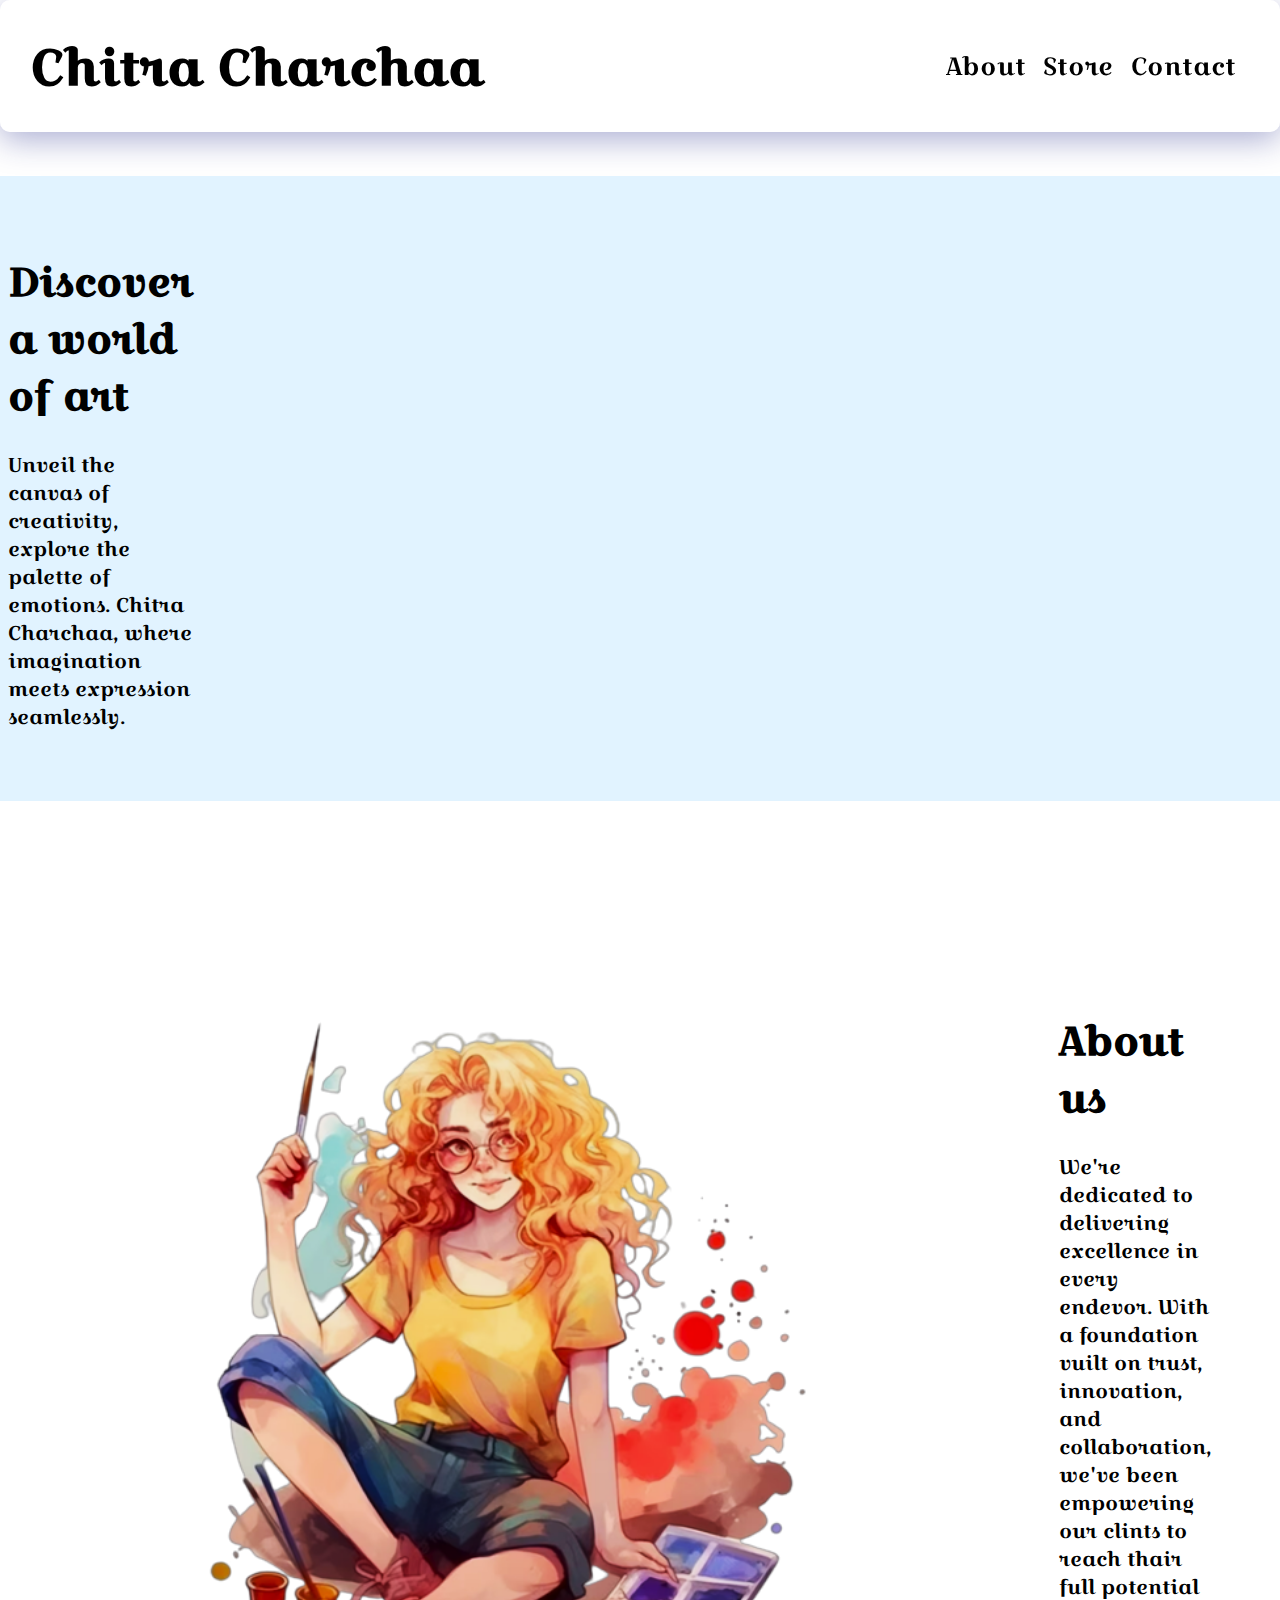
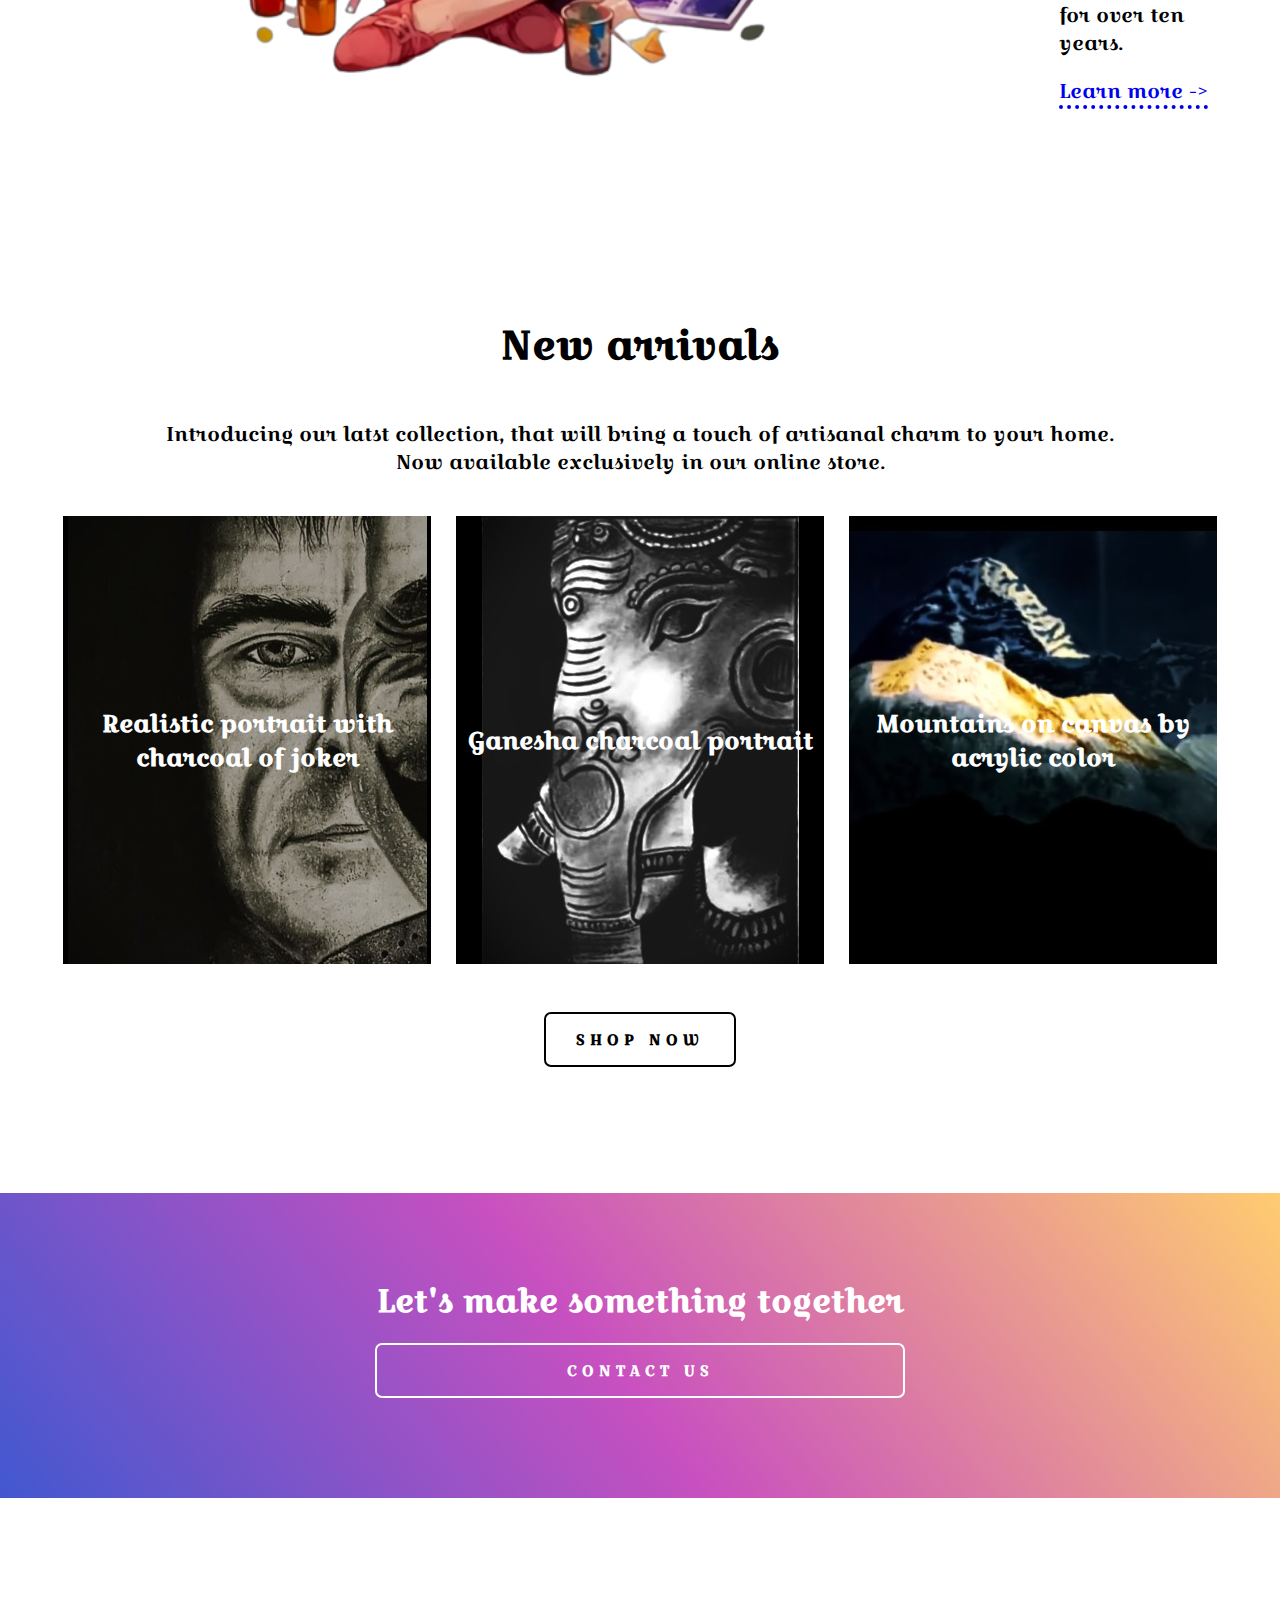
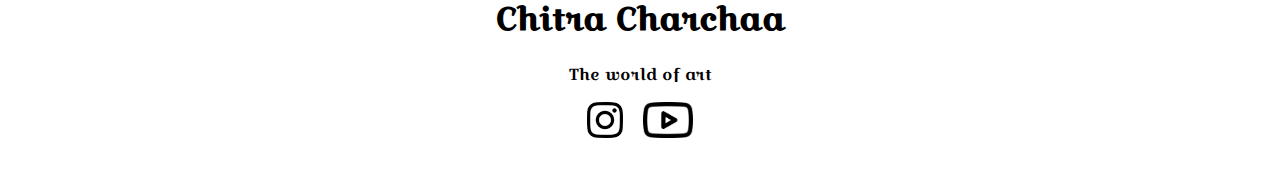
==== index.html @ 03dbfe05 "All done" ====
<!DOCTYPE html>
<html lang="en">
<head>
    <meta charset="UTF-8">
    <meta name="viewport" content="width=device-width, initial-scale=1.0">
    <meta name="description" content="The world of art">
    <link rel="icon" type="png" href="./asset/logo.jpeg" sizes="16x16">
    <title>Chitra Charchaa</title>
    <link rel="stylesheet" href="styles.css">
    <link rel="preconnect" href="https://fonts.googleapis.com">
    <link rel="preconnect" href="https://fonts.gstatic.com" crossorigin>
    <link href="https://fonts.googleapis.com/css2?family=Croissant+One&display=swap" rel="stylesheet">
</head>
<body>
    <header>
        <nav>
            <div class="part1">
                <h1>Chitra Charchaa</h1>
            </div>
            <div class="part2">
                <button class="hamburger-icon">
                    <span></span>
                    <span></span>
                    <span></span>
                </button>
                <ul class="nav-list">
                    <li><a href="./about.html">About</a></li>
                    <li><a href="./store.html">Store</a></li>
                    <li><a href="./contact.html">Contact</a></li>
                </ul>
            </div> 
        </nav>
    </header>
    <div class="section1">
        <div class="part1">
            <div class="under">
                <h1>Discover a world of art</h1>
            <p>Unveil the canvas of creativity, explore the palette of emotions. Chitra Charchaa, where imagination meets expression seamlessly.</p>
            </div>
        </div>
        <div class="part2">
            <img src="./asset/Trxtback.jpg" alt="">
        </div>
    </div>
    <div class="section2">
        <div class="part1ofs2">
            <img src="./asset/log.png" alt="">
        </div>
        <div class="part2ofs2">
            <h1>About us</h1>
            <p>We're dedicated to delivering excellence in every endevor.
                With a foundation vuilt on trust, innovation, and collaboration,
                we've been empowering our clints to reach thair full potential for over ten years.
            </p>
            <a href="./about.html">Learn more -></a>
            
        </div>
    </div>
    <div class="section3">
        <div class="part1ofs3">
            <h1>New arrivals</h1>
            <p>Introducing our latst collection, that will bring a touch of artisanal charm to your home.<br>
                Now available exclusively in our online store.
            </p>            
        </div>
        <div class="part2ofs3">
            <div class="card1">
                <div class="text"><h2>Realistic portrait with charcoal of joker</h2></div>
            </div>
            <div class="card2">
                <div class="text"><h2>Ganesha charcoal portrait</h2></div>
            </div>
            <div class="card3">
                <div class="text"><h2>Mountains on canvas by acrylic color</h2></div>
            </div>
        </div>
        <div class="part3ofs3">
            <div class="button">
               <a href="./store.html">Shop now</a>
            </div>
        </div>
    </div>
    <div class="section4">
        <div class="under1">
            <div class="part1ofs4">
                <h1>Let's make something together</h1>
            </div>
            <div class="button1">
                <a href="">Contact us</a>
            </div>
        </div>    
    </div>
    <div class ="footer">
        <h1>Chitra Charchaa</h1>
        <p>The world of art</p>
        <div class="icon">
            <a href="https://www.instagram.com/chitra_charchaa/"><img src="./asset/icon/insta_icon.png" alt="instagram"></a>
            <a href="https://www.youtube.com/@chitra_charchaa"><img src="./asset/icon/youtub_icon.png" alt="yt"></a>
        </div>
    </div>
</body>
<script src="./js/index.js"></script>
</html>
---- styles.css ----
*{
  font-family: 'Croissant One', serif;
}
body {
    font-family: Arial, sans-serif;
    margin: 0;
    padding: 0;
}

header {
    position: fixed;
    top: 0;
    left: 0;
    right: 0;
    padding: 30px;
    margin: 0;
    z-index: 2;
    background: rgba( 255, 255, 255, 0.45 );
    box-shadow: 0 8px 32px 0 rgba( 31, 38, 135, 0.37 );
    backdrop-filter: blur( 3.5px );
    -webkit-backdrop-filter: blur( 3.5px );
    border-radius: 10px;
    border: 1px solid rgba( 255, 255, 255, 0.18 );
}
nav{
    display: flex;
    align-items: center;
    justify-content: space-between;
    height: 70px;
    width: 100%;
}
nav .part1 h1{
    font-size: 50px;
    color: rgb(0, 0, 0);
}
@media(max-width: 768px){
  nav .part1 h1{
      font-size: 7vw;
      color: rgb(0, 0, 0);
  }
}
nav .part2 ul {
    list-style-type: none;
    margin: 0;
    padding: 0;
}

nav .part2 ul li {
    display: inline;
    margin-right: 1vw;
    font-size: 25px;
}

nav ul li a {
    color: rgb(0, 0, 0);
    text-decoration: none;
    font-weight: 200;
}

nav ul li a:hover {
  text-decoration: underline;
}
.hamburger-icon {
  display: none; /* Hide on desktop */
}

@media (max-width: 768px) {
  .hamburger-icon {
    width: 32px;
    height: 32px;
    padding: 4px;
    display: flex;
    flex-direction: column;
    justify-content: space-between;
    align-items: center;
  }
  .hamburger-icon span {
    width: 100%;
    height: 0.125rem;
    border-radius: 0.125rem;
    background-color: rgb(0, 0, 0);
    box-shadow: 0 .5px 2px 0 hsla(0, 0%, 0%, .2);
    transition: transform .4s, background-color .4s, opacity .4s;
  }

  .nav-list {
    display: none; /* Hide initially on mobile */
    position: fixed;
    top: 0;
    left: 0;
    width: 100%;
    height: 50vh;
    background-color: #ffffffa8;
    backdrop-filter: blur(5px);
    padding: 20px;
  }

  .nav-list.active {
    display: grid; /* Show on menu open */
    align-items: center;
    justify-content: center;
    font-size: 2vh;

  }
}
.section1 {
    margin-top: 11rem;
    background-color: #e1f3ff;
    padding: 0px;
    display: flex;
    align-items: center;
    justify-content: center;
}
.section1 .part2 img{
    width:120vh;
    display: grid;
    justify-content: center;
    align-items: center;
}
.section1 .part1 .under{
  padding: 50px;
  font-size: 20px;
}
@media (max-width: 768px){
  .section1 {
    background-color: #f7f9fd;
    display: grid;
    justify-content:space-between;
    align-items:center;

  }
  .section1 .part1 .under{
    font-size: 5vw;
    text-align: center;
  }
  .section1 .part2 img{
    width: 48vh;
    display: grid;
    justify-content: center;
    align-items: center;
}

}


.section2 {
  margin: 20px 20px 0;
  display: flex;
  align-items: center;
  justify-content:center;
}
.section2 .part1ofs2 img{
  width:70vh;
  margin: 180px;
}
.section2 .part2ofs2{
  font-size: 20px;
  padding:50px;  
}
.section2 .part2ofs2 a{
  text-decoration:none;
  border-bottom: 4px dotted;
}
@media (max-width: 768px){
  .section2{
    margin:  0;
    display: grid;
    align-items: center;
    justify-content: space-between;
    margin: 15px;
  }
  .section2 .part1ofs2 img{
    width:45vh;
    margin: 0%;
    margin-top: 5%;
  }
  .section2 .part2ofs2 {
    font-size: 5vw;
    padding:50px;
    text-align: center;
  }
}


.section3{
  display: grid;
}
.part1ofs3{
  font-size: 20px;
  display: grid;
  align-items: center;
  justify-content: center;
  text-align: center;
  margin: 20px;
  padding:0,25px,0,25px ;
}
.part2ofs3{
  display: flex;
  justify-content: center;
  align-items: center;
  gap: 25px;
}
.part2ofs3 .card1{
  background-image: url(./asset/frount_img/img2.jpg);
  width: 23em;
  height: 28em;
  cursor: pointer;
  display: grid;
  justify-content: center;
  align-items: center;
  position: relative;
  color: white;
  transition: filter 0.5s ease-in-out;

}
.part2ofs3 .card1::after {
  content: ""; /* Creates an empty element */
  position: absolute; /* Overlays the content */
  top: 0;
  left: 0;
  right: 0;
  bottom: 0;
  background-image: inherit; /* Inherit background image from .card1 */
  transition: filter 0.5s ease-in-out; /* Apply transition to filter */
}
.part2ofs3 .card1:hover::after {
  filter: blur(5px); /* Apply desired filter effect */
}
.part2ofs3 .card2{
  background-image: url(./asset/frount_img/card2.jpg);
  width: 23em;
  height: 28em;
  cursor: pointer;
  display: grid;
  justify-content: center;
  align-items: center;
  position: relative;
  color: white;
}
.part2ofs3 .card2::after {
  content: ""; /* Creates an empty element */
  position: absolute; /* Overlays the content */
  top: 0;
  left: 0;
  right: 0;
  bottom: 0;
  background-image: inherit; /* Inherit background image from .card1 */
  transition: filter 0.5s ease-in-out; /* Apply transition to filter */
}
.part2ofs3 .card2:hover::after {
  filter: blur(5px); /* Apply desired filter effect */
}

.part2ofs3 .card3{
  background-image: url(./asset/frount_img/card3.jpg);
  width: 23em;
  height: 28em;
  cursor: pointer;
  display: grid;
  justify-content: center;
  align-items: center;
  position: relative;
  color: white;
}
.part2ofs3 .card3::after {
  content: ""; /* Creates an empty element */
  position: absolute; /* Overlays the content */
  top: 0;
  left: 0;
  right: 0;
  bottom: 0;
  background-image: inherit; /* Inherit background image from .card1 */
  transition: filter 0.5s ease-in-out; /* Apply transition to filter */
}
.part2ofs3 .card3:hover::after {
  filter: blur(5px); /* Apply desired filter effect */
}
.text{
  text-align: center;
  z-index: 1;
}

.part3ofs3{
  display: grid;
  justify-content: center;
  align-items: center;
  margin-top: 50px;
} 

.button {
  padding: 1em 2em;
  border: none;
  border-radius: 5px;
  font-weight: bold;
  letter-spacing: 5px;
  text-transform: uppercase;
  color: #000000;
  font-size: 15px;
  position: relative;
  outline: 2px solid #000000;
  cursor: pointer;
}

.button > a{
  text-decoration: none;
  color: #000000;
}
@media (max-width: 768px){
  .section3{
    display: grid;
    align-items: center;
    justify-content: space-between;
  }
  .part1ofs3{
    font-size: 5vw;
    text-align: center;
    padding: 10%;
  }

  .part2ofs3{
    display:grid;
    justify-content:center;
    align-items: center;
    gap: 25px;
    position: relative;
    left: -3%;

  }
  .part2ofs3 .card1{
    background-image: url(./asset/mobile/img1.jpg);
    width: 95vw;
    display: grid;
  }
  .part2ofs3 .card2{
    background-image: url(./asset/mobile/card2.jpg);
    width: 95vw;
    display: grid;
    color: #f7f9fd;
  }
  .part2ofs3 .card3{
    background-image: url(./asset/mobile/card3.jpg);
    width: 95vw;
    display: grid;
  }
}

.section4 {
  background-color: #4158D0;
  background-image: linear-gradient(52deg, #4158D0 0%, #C850C0 47%, #FFCC70 100%);
  display:grid;
  justify-content: center;
  align-items: center;
  color: white;
  text-align: center;
  margin:10% 0 5% 0;
  padding: 5% 0 8% 0;
}

.button1 {
  padding: 1em 2em;
  border: none;
  border-radius: 5px;
  font-weight: bold;
  letter-spacing: 5px;
  text-transform: uppercase;
  color: #ffffff;
  font-size: 15px;
  position: relative;
  outline: 2px solid #ffffff;
  cursor: pointer;
}
.button1 a{
  text-decoration: none;
  color: #ffffff;
}
@media(max-width: 768px){
  .section4 {
    display: grid;
    justify-content: center;
    align-items: center;
    width: 100%;
    margin-top:5%;
    
  }
  .section4 .under1{
    padding: 5%;
  }
  .button1 {
    padding: 1em 2em;
    border: none;
    border-radius: 5px;
    font-weight: bold;
    letter-spacing: 5px;
    text-transform: uppercase;
    color: #ffffff;
    font-size: 15px;
    position: relative;
    outline: 2px solid #ffffff;
    cursor: pointer;
  }

}

.footer{
  display: revert;
  text-align: center;
  justify-content: center;
  align-items: center;
  padding: 1% 0 3% 0;
}

.icon{
  display: flex;
  justify-content: center;
  align-items: center;
  gap: 20px;
}
.icon img{
  height: 4vh;
  border-radius: 5px;
}
.icon img:hover{
  box-shadow: 9px 11px 14px -5px rgba(0,0,0,0.78);
  -webkit-box-shadow: 9px 11px 14px -5px rgba(0,0,0,0.78);
  -moz-box-shadow: 9px 11px 14px -5px rgba(0,0,0,0.78);
  transition: 0.5s;
}
@media(max-width: 768px){
  .footer{
    display: grid;
    justify-content: center;
    align-items: center;


  }
}
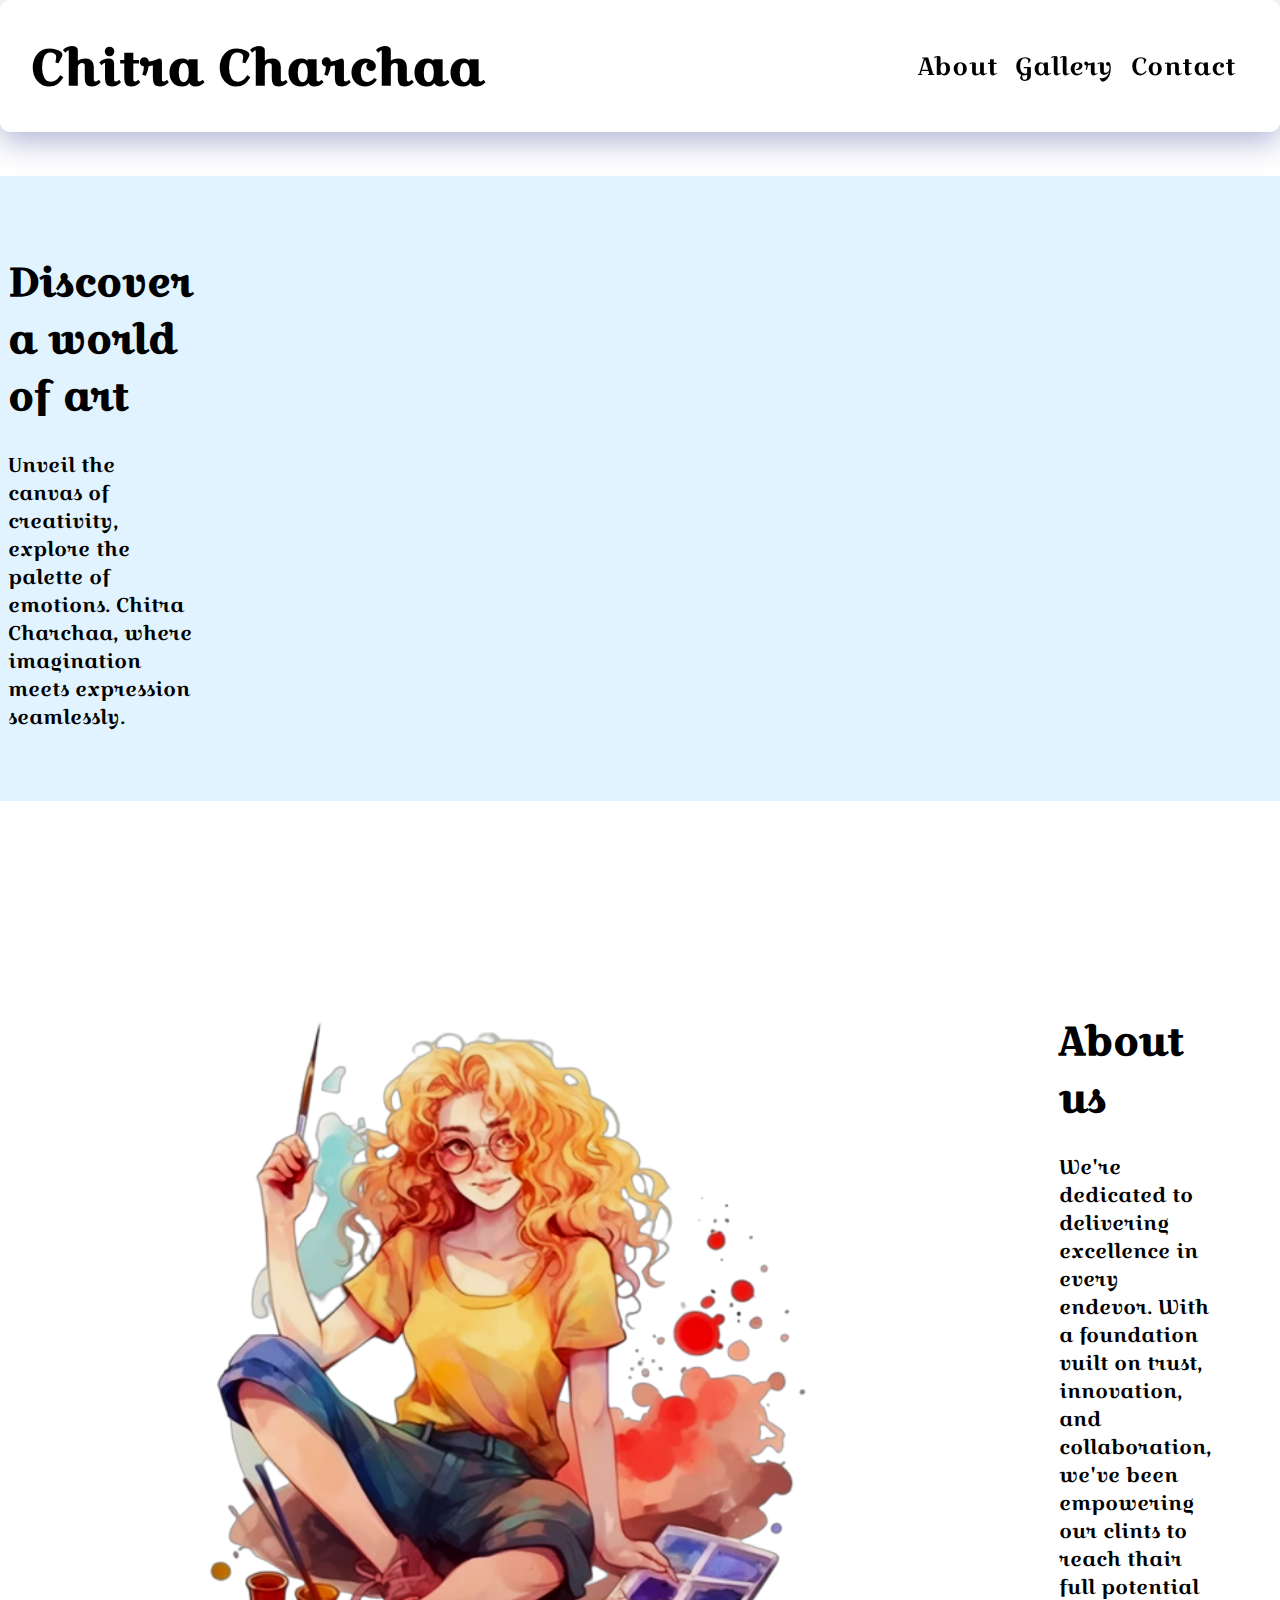
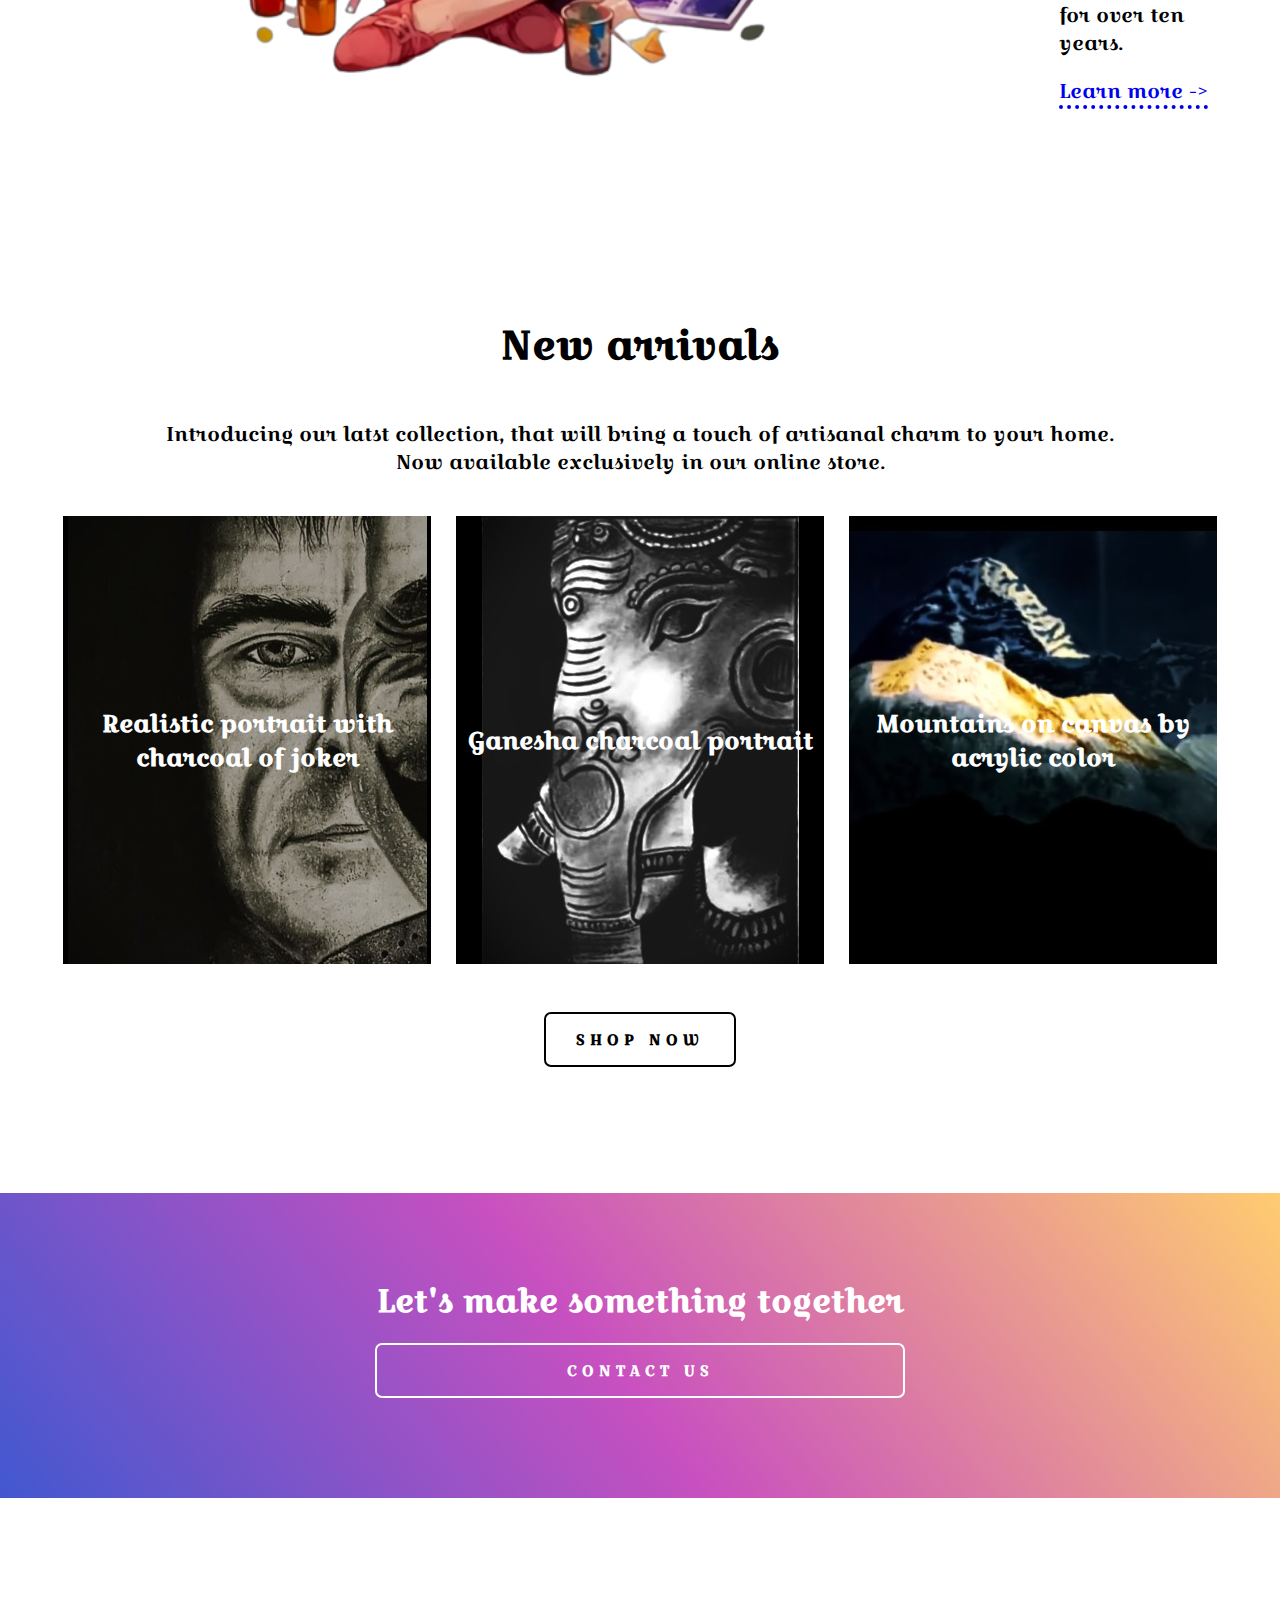
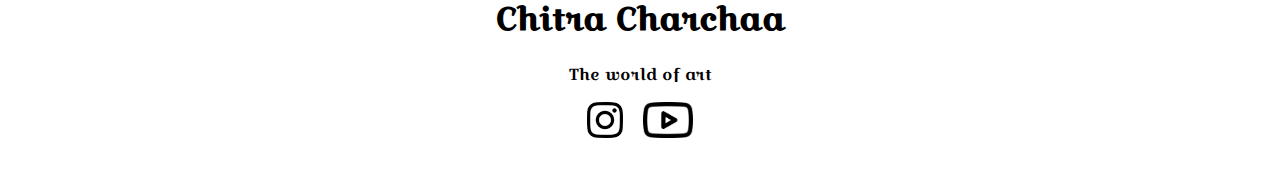
==== commit cca906e9: "Update index.html" ====
--- a/index.html
+++ b/index.html
@@ -25,7 +25,7 @@
                 </button>
                 <ul class="nav-list">
                     <li><a href="./about.html">About</a></li>
-                    <li><a href="./store.html">Store</a></li>
+                    <li><a href="./store.html">Gallery</a></li>
                     <li><a href="./contact.html">Contact</a></li>
                 </ul>
             </div> 
@@ -100,4 +100,4 @@
     </div>
 </body>
 <script src="./js/index.js"></script>
-</html>+</html>
